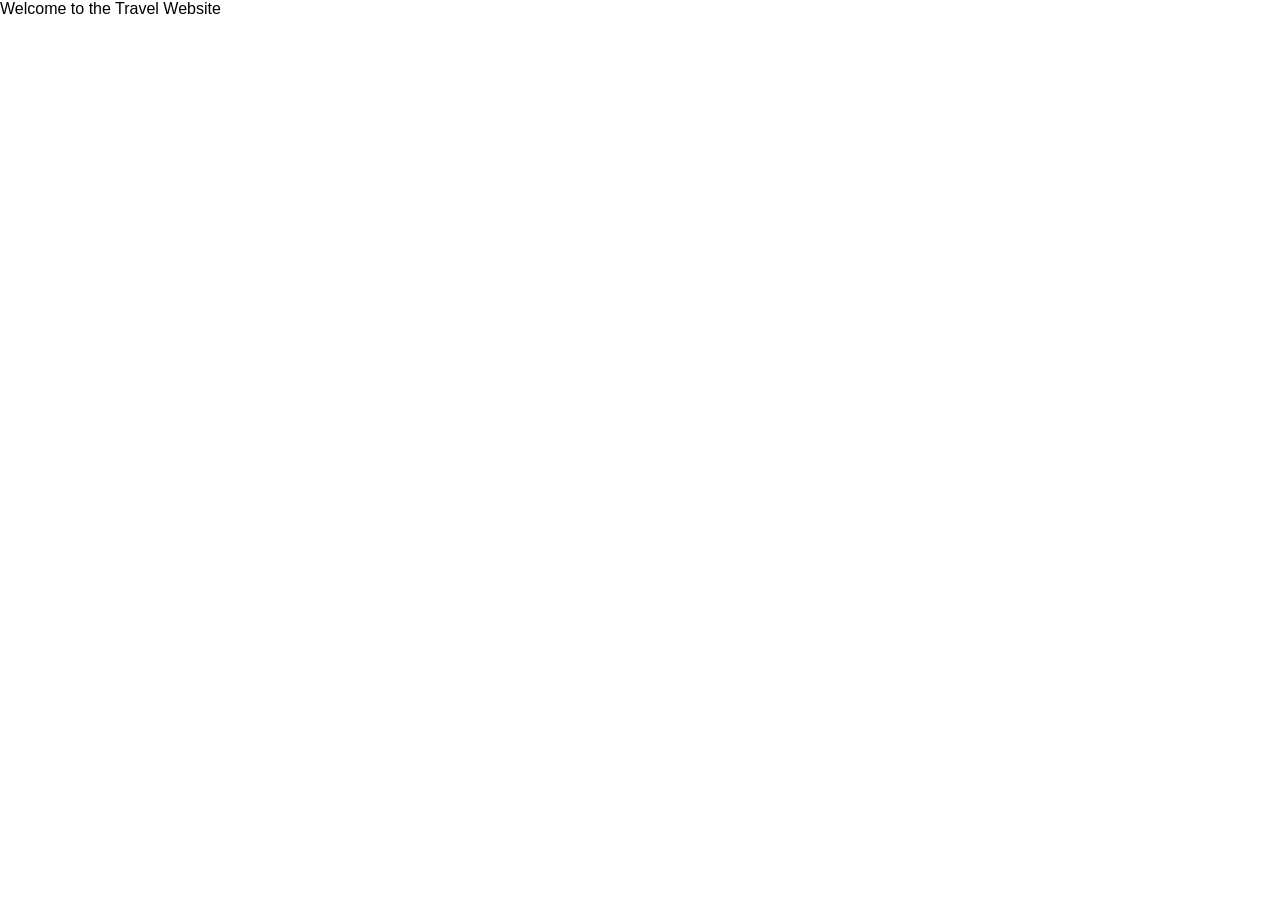
==== index.html @ 4f349405 "Init project" ====
<!doctype html>
<html lang="en">
<head>
  <meta charset="UTF-8">
  <meta name="viewport"
        content="width=device-width, user-scalable=no, initial-scale=1.0, maximum-scale=1.0, minimum-scale=1.0">
  <meta http-equiv="X-UA-Compatible" content="ie=edge">
  <title>Travel Website</title>
  <link rel="stylesheet" href="index.css">
</head>
<body>
Welcome to the Travel Website
</body>
</html>
---- index.css ----
* {
  margin: 0;
  padding: 0;
  box-sizing: border-box;
}

body {
  padding: 0;
  box-sizing: border-box;
  font-family: Inter, sans-serif;
  scroll-behavior: smooth;
}
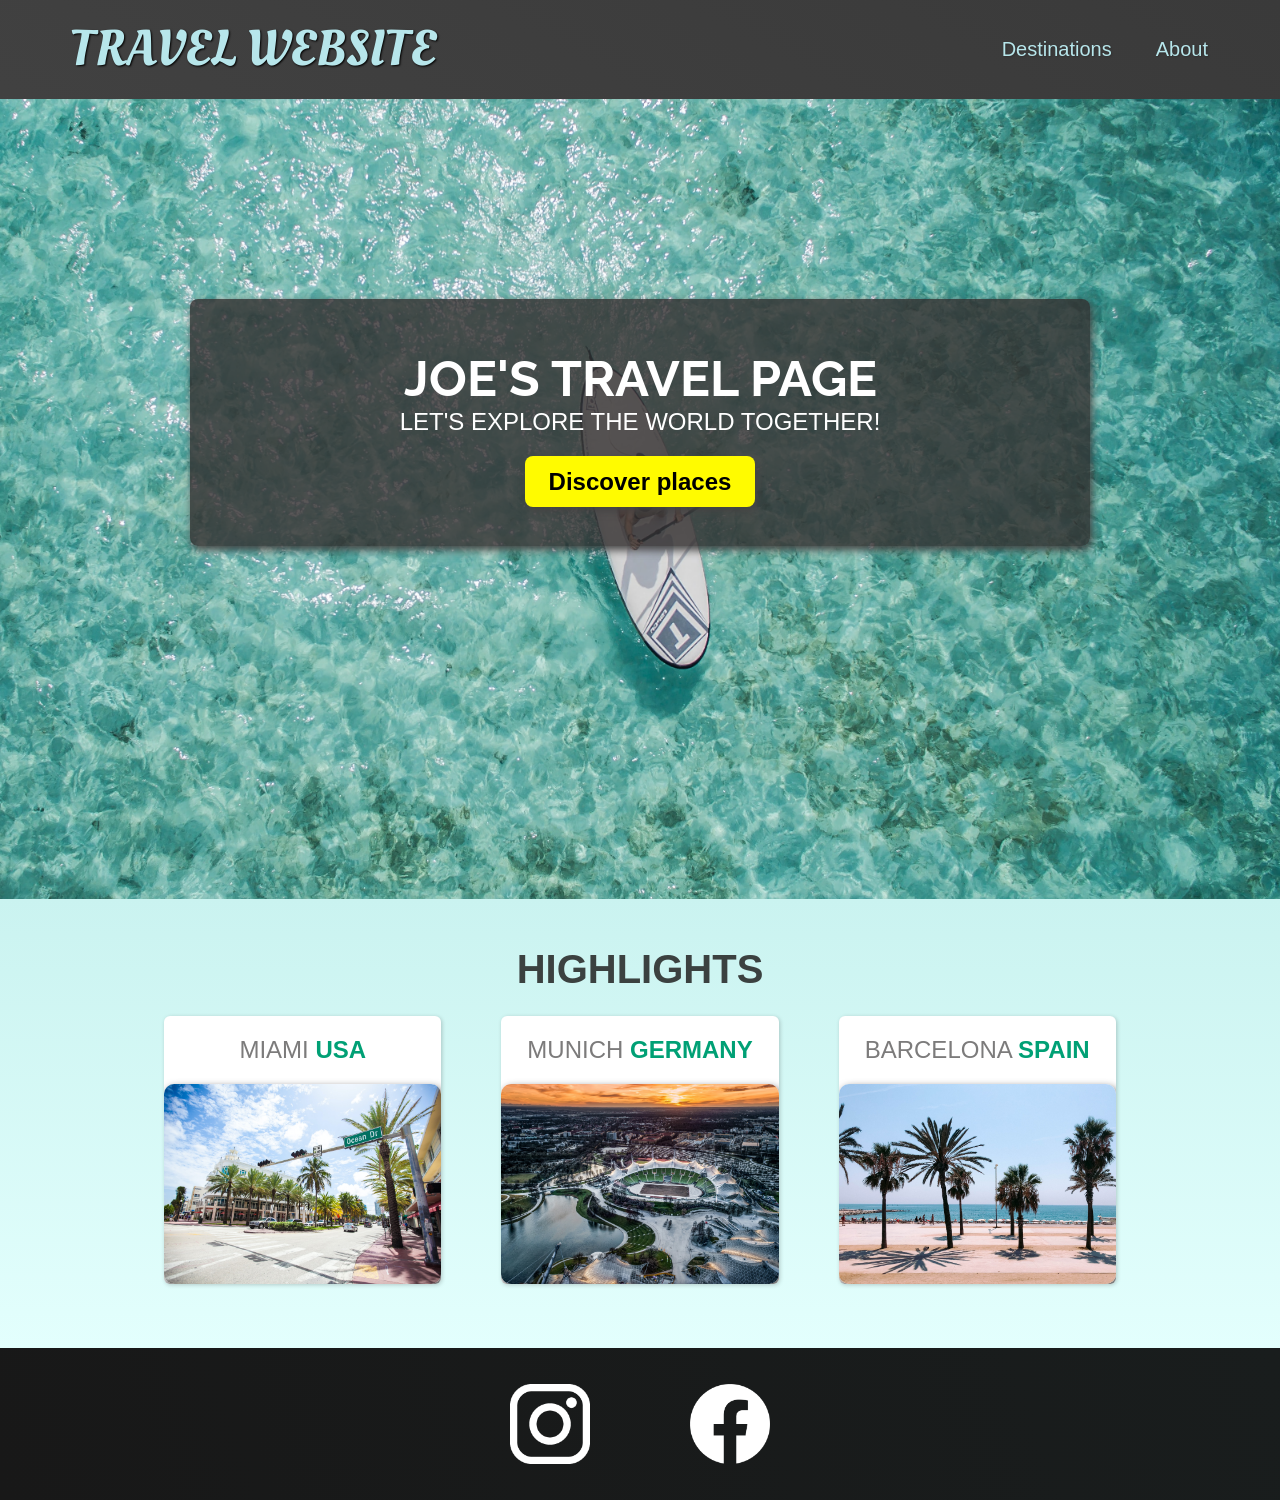
==== commit afd13905: "Finish touches of website" ====
--- a/index.html
+++ b/index.html
@@ -6,9 +6,81 @@
         content="width=device-width, user-scalable=no, initial-scale=1.0, maximum-scale=1.0, minimum-scale=1.0">
   <meta http-equiv="X-UA-Compatible" content="ie=edge">
   <title>Travel Website</title>
+  <link
+    href="https://fonts.googleapis.com/css2?family=Raleway:wght@700&family=Oleo+Script:wght@700&family=Quicksand:wght@300;500&display=swap"
+    rel="stylesheet"
+  />
   <link rel="stylesheet" href="index.css">
 </head>
 <body>
-Welcome to the Travel Website
+
+<header>
+  <div id="page-logo">
+    <a href="index.html">Travel Website</a>
+  </div>
+  <nav>
+    <ul>
+      <li><a href="">Destinations</a></li>
+      <li><a href="">About</a></li>
+    </ul>
+  </nav>
+</header>
+
+<main>
+  <section id="hero">
+    <div id="hero-content">
+      <h1>Joe's Travel Page</h1>
+      <p>Let's explore the world together!</p>
+      <a href="places.html">Discover places</a>
+    </div>
+  </section>
+  
+  <section id="highlights">
+    <h2>Highlights</h2>
+    <ul id="destinations">
+      <li class="destination">
+        <p>Miami <strong>USA</strong></p>
+        
+        <img
+          src="images/places/miami.jpg"
+          alt="Miami streets on sunny day"
+        />
+      </li>
+      
+      <li class="destination">
+        <p>Munich <strong>Germany</strong></p>
+        
+        <img
+          src="images/places/munich.jpg"
+          alt="Munich stadium in winter"
+        />
+      </li>
+      
+      <li class="destination">
+        <p>Barcelona <strong>Spain</strong></p>
+        
+        <img
+          src="images/places/barcelona.jpg"
+          alt="Palm beach in Barcelona"
+        />
+      </li>
+    </ul>
+  </section>
+</main>
+
+<footer>
+  <ul>
+    <li>
+      <a href="https://www.instagram.com">
+        <img src="images/icons/insta.png" alt="Instagram logo"
+        /></a>
+    </li>
+    <li>
+      <a href="https://www.facebook.com">
+        <img src="images/icons/facebook.png" alt="Facebook logo"
+        /></a>
+    </li>
+  </ul>
+</footer>
 </body>
 </html>
--- a/index.css
+++ b/index.css
@@ -9,4 +9,245 @@
   box-sizing: border-box;
   font-family: Inter, sans-serif;
   scroll-behavior: smooth;
+  background: linear-gradient(30deg, rgb(77, 77, 77), rgb(58, 58, 58));
+  color: rgb(68, 68, 68);
+}
+
+#hero {
+  height: 800px;
+  background-image: url("images/places/ocean.jpg");
+  background-position: center;
+  background-size: cover;
+}
+
+#hero-content {
+  width: 900px;
+  background-color: rgba(51, 47, 47, 0.8);
+  box-shadow: 2px 4px 8px rgb(68, 67, 67);
+  border-radius: 8px;
+  text-align: center;
+  padding: 50px 0;
+  margin: 0 auto;
+  position: relative;
+  top: 200px;
+}
+
+#hero-content h1 {
+  color: white;
+  text-transform: uppercase;
+  font-size: 50px;
+  font-family: "Raleway", sans-serif;
+  margin: 0;
+}
+
+#hero-content p {
+  color: white;
+  text-transform: uppercase;
+  font-size: 24px;
+  font-weight: 300;
+  margin-bottom: 32px;
+}
+
+#hero-content a {
+  text-decoration: none;
+  background-color: rgb(255, 251, 0);
+  padding: 12px 24px;
+  color: black;
+  font-size: 24px;
+  font-weight: bold;
+  border-radius: 8px;
+  box-shadow: 2px 4px 8px rgb(68, 67, 67);
+}
+
+#hero-content a:hover {
+  background-color: rgb(255, 238, 0);
+}
+
+#highlights {
+  padding: 24px;
+  background: linear-gradient(0deg, rgb(227, 255, 253), rgb(202, 243, 240));
+}
+
+#highlights h2 {
+  text-transform: uppercase;
+  text-align: center;
+  font-size: 40px;
+  color: rgb(59, 65, 64);
+  margin: 24px 0;
+}
+
+#destinations {
+  display: flex;
+  justify-content: center;
+  width: 90%;
+  margin: auto;
+  margin-bottom: 40px;
+}
+
+.destination {
+  display: grid;
+  margin: 0 20px;
+  text-transform: uppercase;
+  width: 25%;
+}
+
+.destination p {
+  text-align: center;
+  font-size: 24px;
+  color: rgb(124, 123, 123);
+  margin: 20px 0;
+}
+
+.destination img {
+  height: 200px;
+  width: 100%;
+  box-shadow: 2px 4px 8px rgb(68, 67, 67);
+  border-radius: 10px;
+  object-fit: cover;
+}
+
+.destination strong {
+  color: rgb(0, 160, 117);
+}
+
+
+ul {
+  list-style: none;
+  margin: 0;
+  padding: 0;
+}
+
+header {
+  display: flex;
+  justify-content: space-between;
+  align-items: center;
+  padding: 15px 60px;
+  position: absolute;
+  width: 100%;
+  top: 0;
+  left: 0;
+  box-sizing: border-box;
+}
+
+#page-logo a {
+  padding: 10px;
+  font-family: "Oleo Script", sans-serif;
+  color: rgb(245, 243, 160);
+  font-size: 50px;
+  text-decoration: none;
+  text-transform: uppercase;
+  text-shadow: 1px 1px 2px rgb(0, 0, 0);
+}
+
+header ul {
+  display: flex;
+}
+
+header li {
+  margin-left: 20px;
+}
+
+header a {
+  color: rgb(255, 251, 0);
+  text-decoration: none;
+  font-size: 20px;
+  padding: 12px;
+  text-shadow: 1px 1px 2px rgba(0, 0, 0, 0.2);
+  border-radius: 6px;
+}
+
+header nav a:hover {
+  color: rgb(77, 77, 77);
+  background-color: rgb(255, 251, 0);
+}
+
+footer {
+  background: linear-gradient(70deg, rgb(24, 24,24), rgb(25, 29, 29));
+  padding: 36px 0;
+}
+
+footer ul {
+  display: flex;
+  justify-content: center;
+  /* padding: 40px; */
+}
+
+footer li {
+  width: 80px;
+  height: 80px;
+  margin: 0 50px;
+}
+
+footer img {
+  width: 100%;
+  height: 100%;
+}
+
+#page-logo a {
+  color: rgb(183, 230, 235);
+}
+
+header {
+  position: static;
+}
+
+header a {
+  color: rgb(183, 230, 235);
+}
+
+header nav a:hover {
+  background-color: rgb(183, 230, 235);
+  color: rgb(59, 59, 59);
+}
+
+main ul {
+  width: 1200px;
+  margin: 0 auto 48px auto;
+  display: grid;
+  grid-template-columns: 1fr 1fr;
+  gap: 20px 20px;
+}
+
+li:nth-of-type(3) {
+  grid-column: 1 / span 2;
+}
+
+main li {
+  display: flex;
+  background-color: white;
+  box-shadow: 1px 1px 4px rgba(0, 0, 0, 0.2);
+  border-radius: 6px;
+  overflow: hidden;
+}
+
+main li img {
+  width: 300px;
+  height: 280px;
+  object-fit: cover;
+}
+
+.item-content {
+  padding: 24px;
+  display: flex;
+  flex-direction: column;
+  justify-content: space-between;
+}
+
+.item-content h2 {
+  margin: 0;
+}
+
+.actions {
+  text-align: right;
+}
+
+.actions a {
+  text-decoration: none;
+  padding: 6px;
+  color: rgb(22, 211, 228);
+  border-radius: 5px;
+}
+
+.actions a:hover {
+  background-color: rgb(235, 253, 255);
 }
